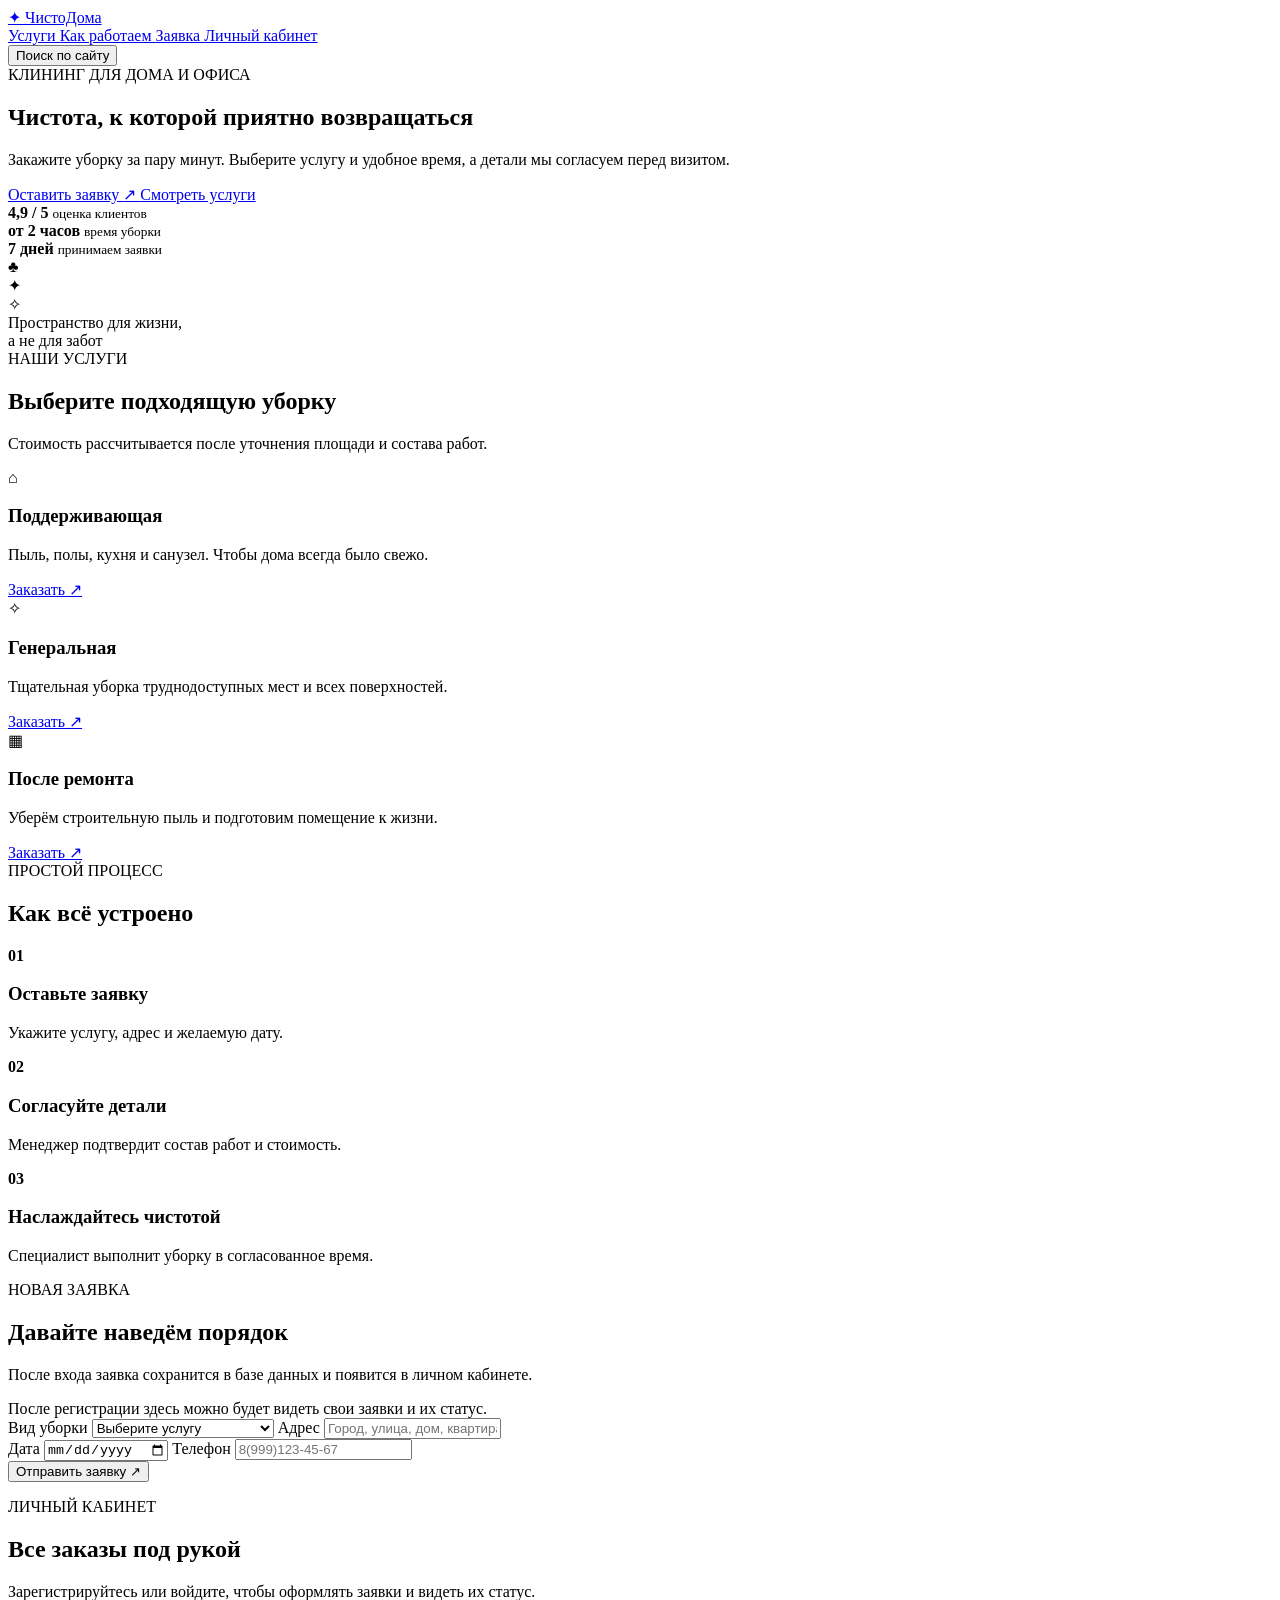
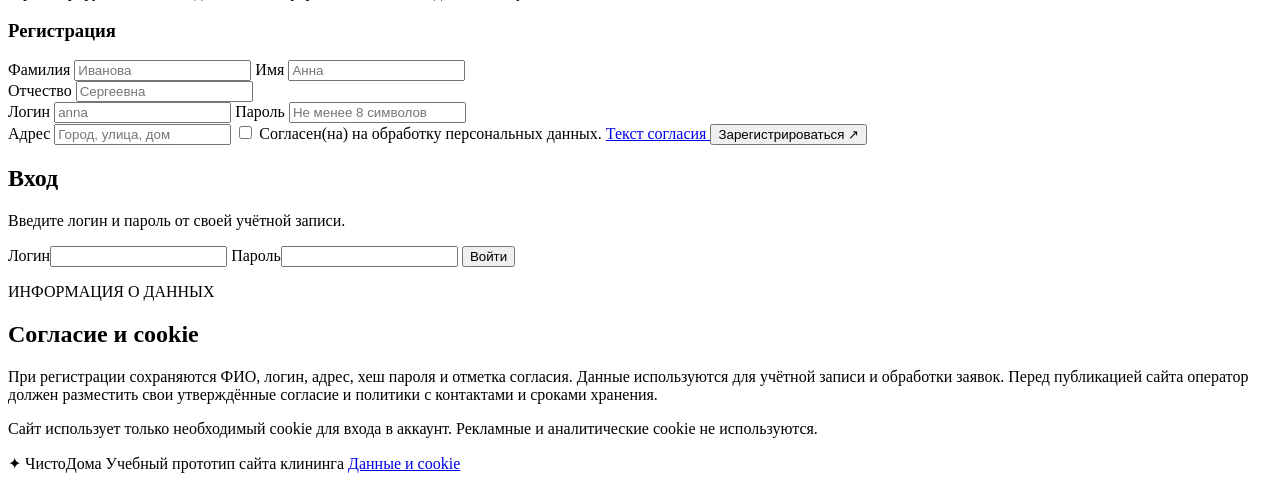
==== Prac3/index.html @ 7a91b9ea "Добавить практические работы и отчёты" ====
<!doctype html>
<html lang="ru">
  <head>
    <meta charset="utf-8">
    <meta name="viewport" content="width=device-width, initial-scale=1">
    <title>
      ЧистоДома — клининг без лишних забот
    </title>
    <link rel="stylesheet" href="/style.css">
    <script src="/app.js" defer>
    </script>
  </head>
  <body>
    <header class="top">
      <a class="brand" href="#home">
        <span class="mark">
          ✦
        </span>
        ЧистоДома
      </a>
      <nav aria-label="Основная навигация">
        <a href="#services">
          Услуги
        </a>
        <a href="#how">
          Как работаем
        </a>
        <a href="#request">
          Заявка
        </a>
        <a href="#account">
          Личный кабинет
        </a>
      </nav>
      <button class="search-open ghost" type="button">
        Поиск по сайту
      </button>
    </header>
    <main id="home">
      <section class="hero">
        <div class="hero-text">
          <span class="eyebrow">
            КЛИНИНГ ДЛЯ ДОМА И ОФИСА
          </span>
          <h1>
            Чистота, к которой приятно возвращаться
          </h1>
          <p>
            Закажите уборку за пару минут. Выберите услугу и удобное время, а детали мы согласуем перед визитом.
          </p>
          <div class="actions">
            <a class="button primary" href="#request">
              Оставить заявку
              <span>
                ↗
              </span>
            </a>
            <a class="button light" href="#services">
              Смотреть услуги
            </a>
          </div>
          <div class="facts">
            <div>
              <b>
                4,9 / 5
              </b>
              <small>
                оценка клиентов
              </small>
            </div>
            <div>
              <b>
                от 2 часов
              </b>
              <small>
                время уборки
              </small>
            </div>
            <div>
              <b>
                7 дней
              </b>
              <small>
                принимаем заявки
              </small>
            </div>
          </div>
        </div>
        <div class="hero-art" role="img" aria-label="Светлая комната с окном и растениями">
          <div class="window">
            <span>
            </span>
            <span>
            </span>
            <span>
            </span>
            <span>
            </span>
          </div>
          <div class="sofa">
            <i>
            </i>
            <i>
            </i>
          </div>
          <div class="table">
          </div>
          <div class="plant">
            ♣
          </div>
          <div class="spark s1">
            ✦
          </div>
          <div class="spark s2">
            ✧
          </div>
          <div class="art-label">
            Пространство для жизни,
            <br>
            а не для забот
          </div>
        </div>
      </section>
      <section id="services" class="section">
        <div class="section-head">
          <div>
            <span class="eyebrow">
              НАШИ УСЛУГИ
            </span>
            <h2>
              Выберите подходящую уборку
            </h2>
          </div>
          <p>
            Стоимость рассчитывается после уточнения площади и состава работ.
          </p>
        </div>
        <div class="cards">
          <article class="card">
            <span class="icon">
              ⌂
            </span>
            <h3>
              Поддерживающая
            </h3>
            <p>
              Пыль, полы, кухня и санузел. Чтобы дома всегда было свежо.
            </p>
            <a href="#request" data-service="Поддерживающая уборка">
              Заказать
              <span>
                ↗
              </span>
            </a>
          </article>
          <article class="card">
            <span class="icon">
              ✧
            </span>
            <h3>
              Генеральная
            </h3>
            <p>
              Тщательная уборка труднодоступных мест и всех поверхностей.
            </p>
            <a href="#request" data-service="Генеральная уборка">
              Заказать
              <span>
                ↗
              </span>
            </a>
          </article>
          <article class="card">
            <span class="icon">
              ▦
            </span>
            <h3>
              После ремонта
            </h3>
            <p>
              Уберём строительную пыль и подготовим помещение к жизни.
            </p>
            <a href="#request" data-service="Уборка после ремонта">
              Заказать
              <span>
                ↗
              </span>
            </a>
          </article>
        </div>
      </section>
      <section id="how" class="section how">
        <span class="eyebrow">
          ПРОСТОЙ ПРОЦЕСС
        </span>
        <h2>
          Как всё устроено
        </h2>
        <div class="steps">
          <div>
            <b>
              01
            </b>
            <h3>
              Оставьте заявку
            </h3>
            <p>
              Укажите услугу, адрес и желаемую дату.
            </p>
          </div>
          <div>
            <b>
              02
            </b>
            <h3>
              Согласуйте детали
            </h3>
            <p>
              Менеджер подтвердит состав работ и стоимость.
            </p>
          </div>
          <div>
            <b>
              03
            </b>
            <h3>
              Наслаждайтесь чистотой
            </h3>
            <p>
              Специалист выполнит уборку в согласованное время.
            </p>
          </div>
        </div>
      </section>
      <section id="request" class="section request">
        <div>
          <span class="eyebrow">
            НОВАЯ ЗАЯВКА
          </span>
          <h2>
            Давайте наведём порядок
          </h2>
          <p>
            После входа заявка сохранится в базе данных и появится в личном кабинете.
          </p>
          <div class="note">
            После регистрации здесь можно будет видеть свои заявки и их статус.
          </div>
        </div>
        <form id="request-form" class="panel">
          <label>
            Вид уборки
            <select name="service" id="service" required>
              <option value="">
                Выберите услугу
              </option>
              <option>
                Поддерживающая уборка
              </option>
              <option>
                Генеральная уборка
              </option>
              <option>
                Уборка после ремонта
              </option>
            </select>
          </label>
          <label>
            Адрес
            <input name="address" maxlength="100" required placeholder="Город, улица, дом, квартира">
          </label>
          <div class="form-row">
            <label>
              Дата
              <input name="date" type="date" required>
            </label>
            <label>
              Телефон
              <input name="phone" type="tel" required placeholder="8(999)123-45-67" pattern="8\([0-9]{3}\)[0-9]{3}-[0-9]{2}-[0-9]{2}">
            </label>
          </div>
          <button class="button primary full" type="submit">
            Отправить заявку
            <span>
              ↗
            </span>
          </button>
          <p class="form-message" id="request-message" role="status">
          </p>
        </form>
      </section>
      <section id="account" class="section account">
        <div>
          <span class="eyebrow">
            ЛИЧНЫЙ КАБИНЕТ
          </span>
          <h2>
            Все заказы под рукой
          </h2>
          <p>
            Зарегистрируйтесь или войдите, чтобы оформлять заявки и видеть их статус.
          </p>
        </div>
        <form id="register-form" class="panel">
          <h3>
            Регистрация
          </h3>
          <div class="form-row">
            <label>
              Фамилия
              <input name="surname" maxlength="20" required placeholder="Иванова">
            </label>
            <label>
              Имя
              <input name="firstname" maxlength="20" required placeholder="Анна">
            </label>
          </div>
          <label>
            Отчество
            <input name="patronymic" maxlength="20" required placeholder="Сергеевна">
          </label>
          <div class="form-row">
            <label>
              Логин
              <input name="login" maxlength="20" required placeholder="anna" autocomplete="username">
            </label>
            <label>
              Пароль
              <input name="password" type="password" required minlength="8" placeholder="Не менее 8 символов" autocomplete="new-password">
            </label>
          </div>
          <label>
            Адрес
            <input name="address" maxlength="100" required placeholder="Город, улица, дом">
          </label>
          <label class="check">
            <input name="consent" type="checkbox" required>
            <span>
              Согласен(на) на обработку персональных данных.
              <a href="#consent">
                Текст согласия
              </a>
            </span>
          </label>
          <button class="button primary full" type="submit">
            Зарегистрироваться
            <span>
              ↗
            </span>
          </button>
          <p class="form-message" id="register-message" role="status">
          </p>
        </form>
      </section>
      <section id="login-section" class="section request">
        <div>
          <h2>Вход</h2>
          <p>Введите логин и пароль от своей учётной записи.</p>
        </div>
        <form id="login-form" class="panel">
          <label>Логин<input name="login" required autocomplete="username"></label>
          <label>Пароль<input name="password" type="password" required autocomplete="current-password"></label>
          <button class="button primary full" type="submit">Войти</button>
          <p id="login-message" class="form-message" role="status"></p>
        </form>
      </section>
      <section id="dashboard" class="section" hidden>
        <h2 id="welcome">Личный кабинет</h2>
        <button id="logout" class="button" type="button">Выйти</button>
        <h3>Заявки</h3>
        <p id="orders-message" role="status"></p>
        <div id="orders-list"></div>
      </section>
      <section id="consent" class="section legal">
        <span class="eyebrow">
          ИНФОРМАЦИЯ О ДАННЫХ
        </span>
        <h2>
          Согласие и cookie
        </h2>
        <p>
          При регистрации сохраняются ФИО, логин, адрес, хеш пароля и отметка согласия. Данные используются для учётной записи и обработки заявок. Перед публикацией сайта оператор должен разместить свои утверждённые согласие и политики с контактами и сроками хранения.
        </p>
        <p>
          Сайт использует только необходимый cookie для входа в аккаунт. Рекламные и аналитические cookie не используются.
        </p>
      </section>
    </main>
    <footer>
      <span class="brand">
        <span class="mark">
          ✦
        </span>
        ЧистоДома
      </span>
      <span>
        Учебный прототип сайта клининга
      </span>
      <a href="#consent">
        Данные и cookie
      </a>
    </footer>
    <dialog id="search-dialog">
      <form method="dialog">
        <button class="close" aria-label="Закрыть">
          ×
        </button>
      </form>
      <h2>
        Поиск по сайту
      </h2>
      <label>
        Что найти?
        <input id="search-input" maxlength="50" placeholder="Например, генеральная уборка">
      </label>
      <p id="search-result" role="status">
        Введите слово для поиска по разделам сайта.
      </p>
    </dialog>
    <div id="cookie-banner" class="cookie" hidden>
      <div>
        <b>
          Мы используем cookie
        </b>
        <p>
          Только необходимые для работы сессии. Подробнее — в разделе
          <a href="#consent">
            «Данные и cookie»
          </a>
          .
        </p>
      </div>
      <button id="cookie-ok" class="button primary" type="button">
        Понятно
      </button>
    </div>
  </body>
</html>
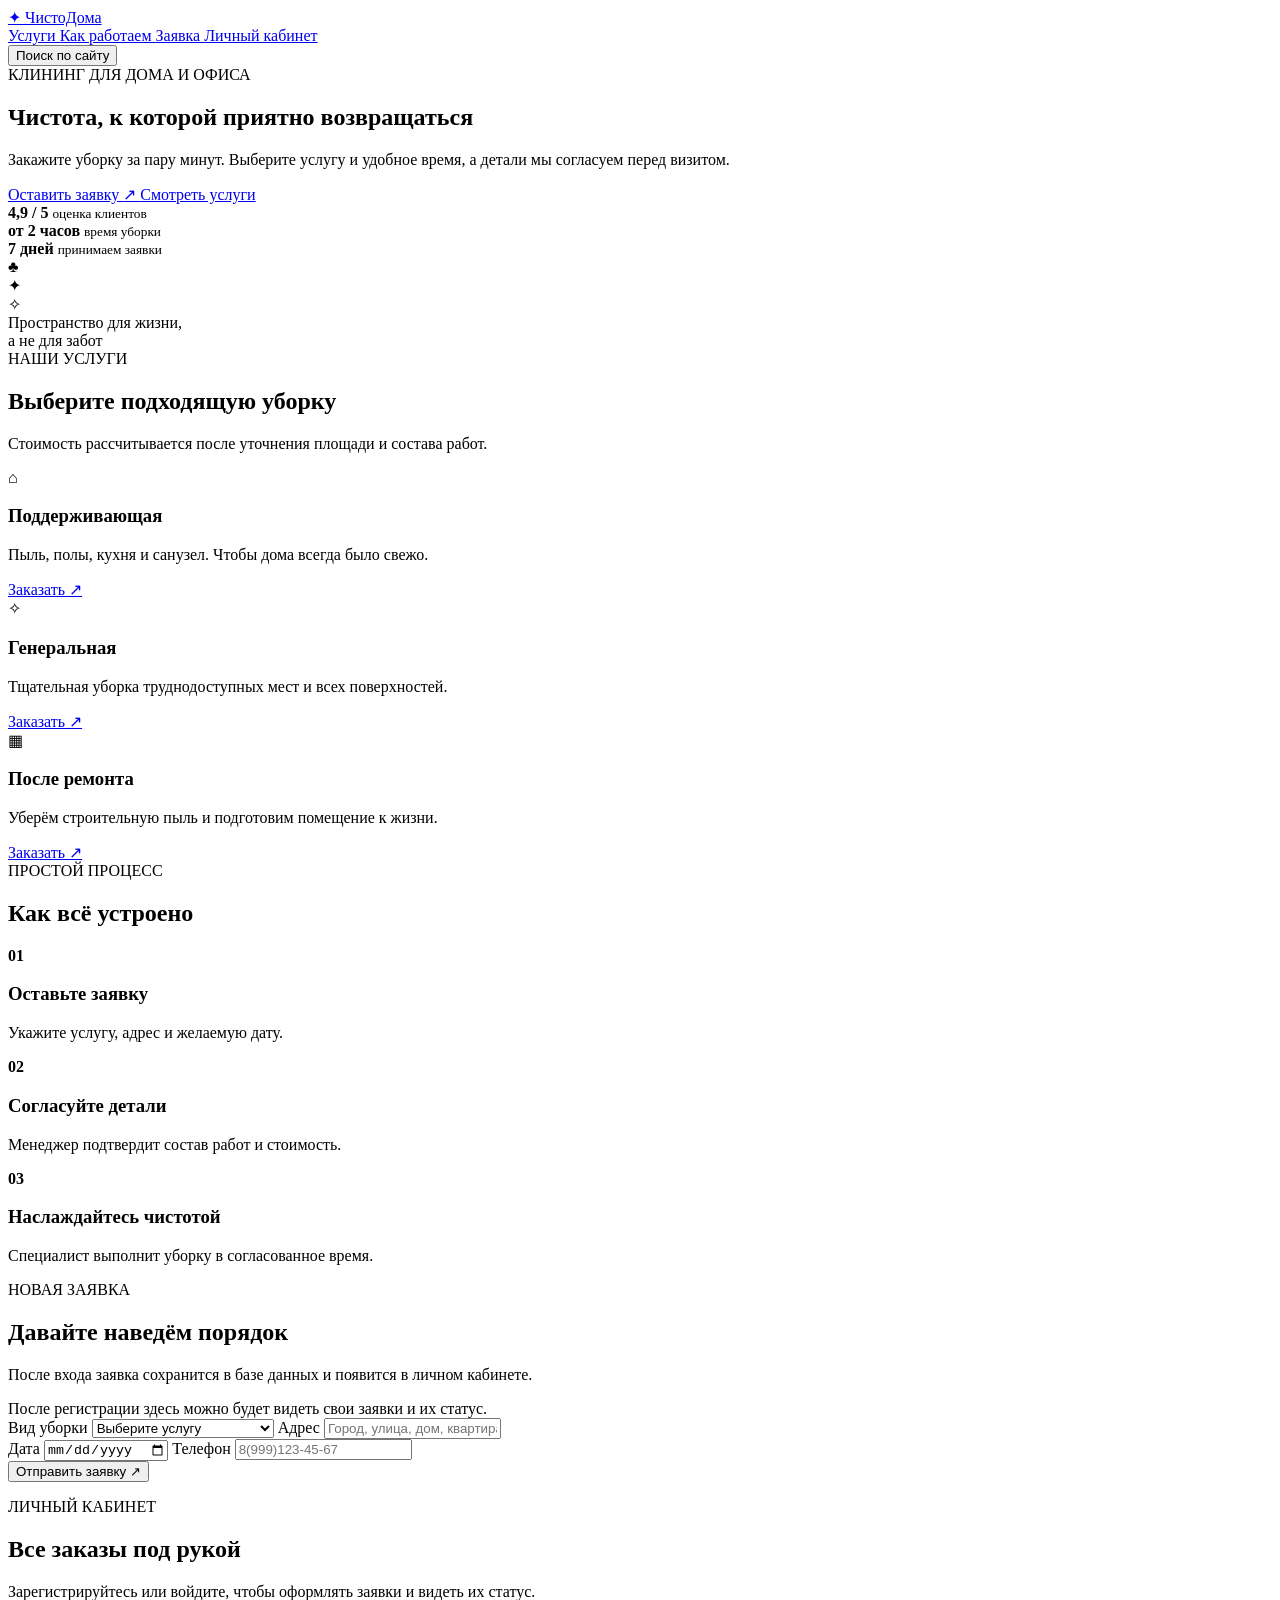
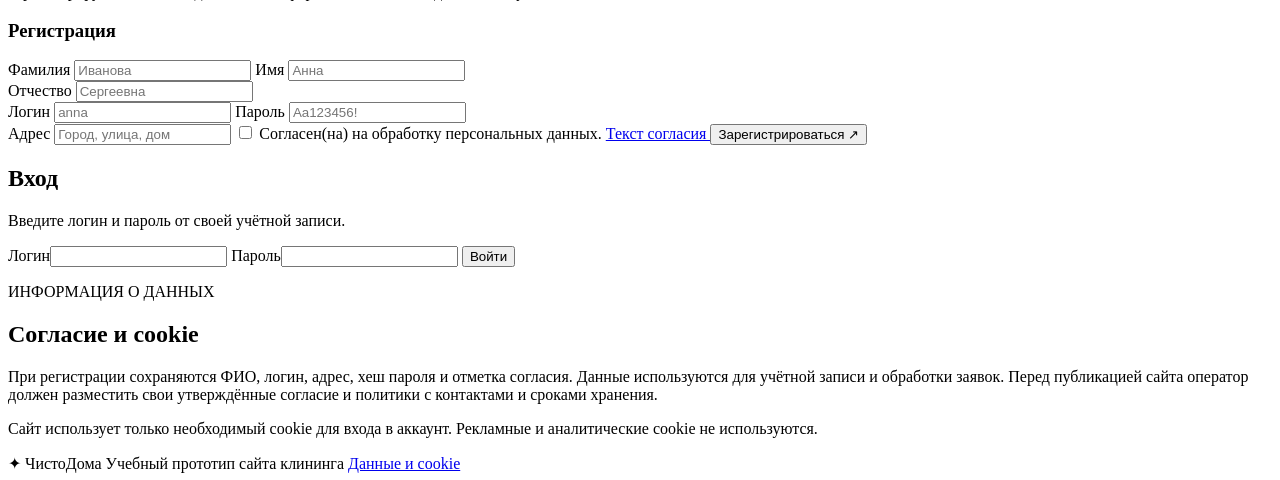
==== commit debd0a11: "Усилить безопасность и Docker-конфигурацию ЧистоДома" ====
--- a/Prac3/index.html
+++ b/Prac3/index.html
@@ -267,16 +267,16 @@
           </label>
           <label>
             Адрес
-            <input name="address" maxlength="100" required placeholder="Город, улица, дом, квартира">
+            <input name="address" maxlength="100" required placeholder="Город, улица, дом, квартира" autocomplete="off" title="Укажите адрес длиной до 100 символов">
           </label>
           <div class="form-row">
             <label>
               Дата
-              <input name="date" type="date" required>
+              <input name="date" type="date" required autocomplete="off">
             </label>
             <label>
               Телефон
-              <input name="phone" type="tel" required placeholder="8(999)123-45-67" pattern="8\([0-9]{3}\)[0-9]{3}-[0-9]{2}-[0-9]{2}">
+              <input name="phone" type="tel" required placeholder="8(999)123-45-67" pattern="8\([0-9]{3}\)[0-9]{3}-[0-9]{2}-[0-9]{2}" autocomplete="off" title="Формат: 8(999)123-45-67">
             </label>
           </div>
           <button class="button primary full" type="submit">
@@ -308,30 +308,30 @@
           <div class="form-row">
             <label>
               Фамилия
-              <input name="surname" maxlength="20" required placeholder="Иванова">
+              <input name="surname" maxlength="20" required placeholder="Иванова" pattern="[А-ЯЁ][а-яё]*(-[А-ЯЁ][а-яё]*)?" autocomplete="off" title="С заглавной русской буквы, до 20 символов">
             </label>
             <label>
               Имя
-              <input name="firstname" maxlength="20" required placeholder="Анна">
+              <input name="firstname" maxlength="20" required placeholder="Анна" pattern="[А-ЯЁ][а-яё]*(-[А-ЯЁ][а-яё]*)?" autocomplete="off" title="С заглавной русской буквы, до 20 символов">
             </label>
           </div>
           <label>
             Отчество
-            <input name="patronymic" maxlength="20" required placeholder="Сергеевна">
+            <input name="patronymic" maxlength="20" required placeholder="Сергеевна" pattern="[А-ЯЁ][а-яё]*([- ][А-ЯЁа-яё]+)*" autocomplete="off" title="Русские буквы, до 20 символов">
           </label>
           <div class="form-row">
             <label>
               Логин
-              <input name="login" maxlength="20" required placeholder="anna" autocomplete="username">
+              <input name="login" maxlength="20" required placeholder="anna" pattern="[A-Za-z]{1,20}" autocomplete="off" title="Только латинские буквы, до 20 символов">
             </label>
             <label>
               Пароль
-              <input name="password" type="password" required minlength="8" placeholder="Не менее 8 символов" autocomplete="new-password">
+              <input name="password" type="password" required minlength="8" maxlength="128" placeholder="Aa123456!" autocomplete="new-password" pattern="(?=.*[a-z])(?=.*[A-Z])(?=.*[0-9])(?=.*[$#@!])[A-Za-z0-9$#@!]{8,128}" title="От 8 символов: заглавная и строчная латинские буквы, цифра и один из символов $#@!">
             </label>
           </div>
           <label>
             Адрес
-            <input name="address" maxlength="100" required placeholder="Город, улица, дом">
+            <input name="address" maxlength="100" required placeholder="Город, улица, дом" autocomplete="off" title="Укажите адрес длиной до 100 символов">
           </label>
           <label class="check">
             <input name="consent" type="checkbox" required>
